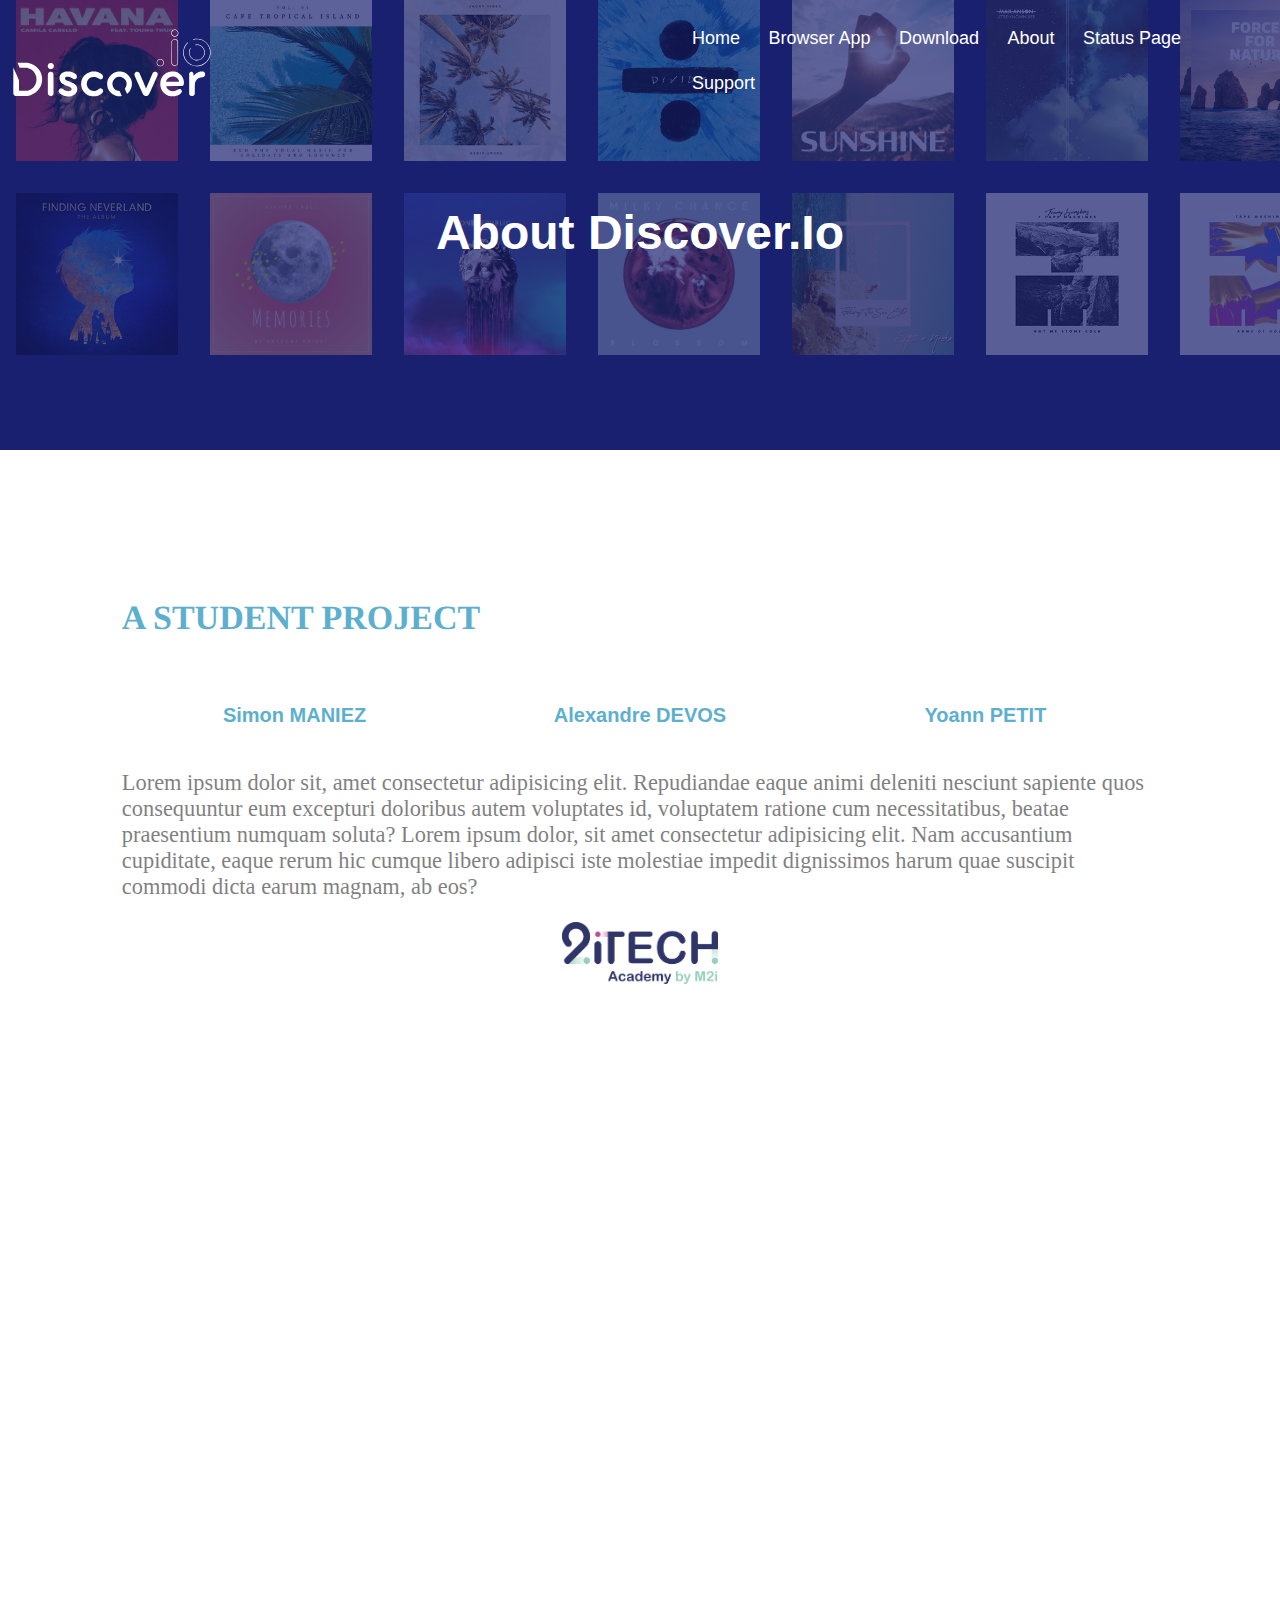
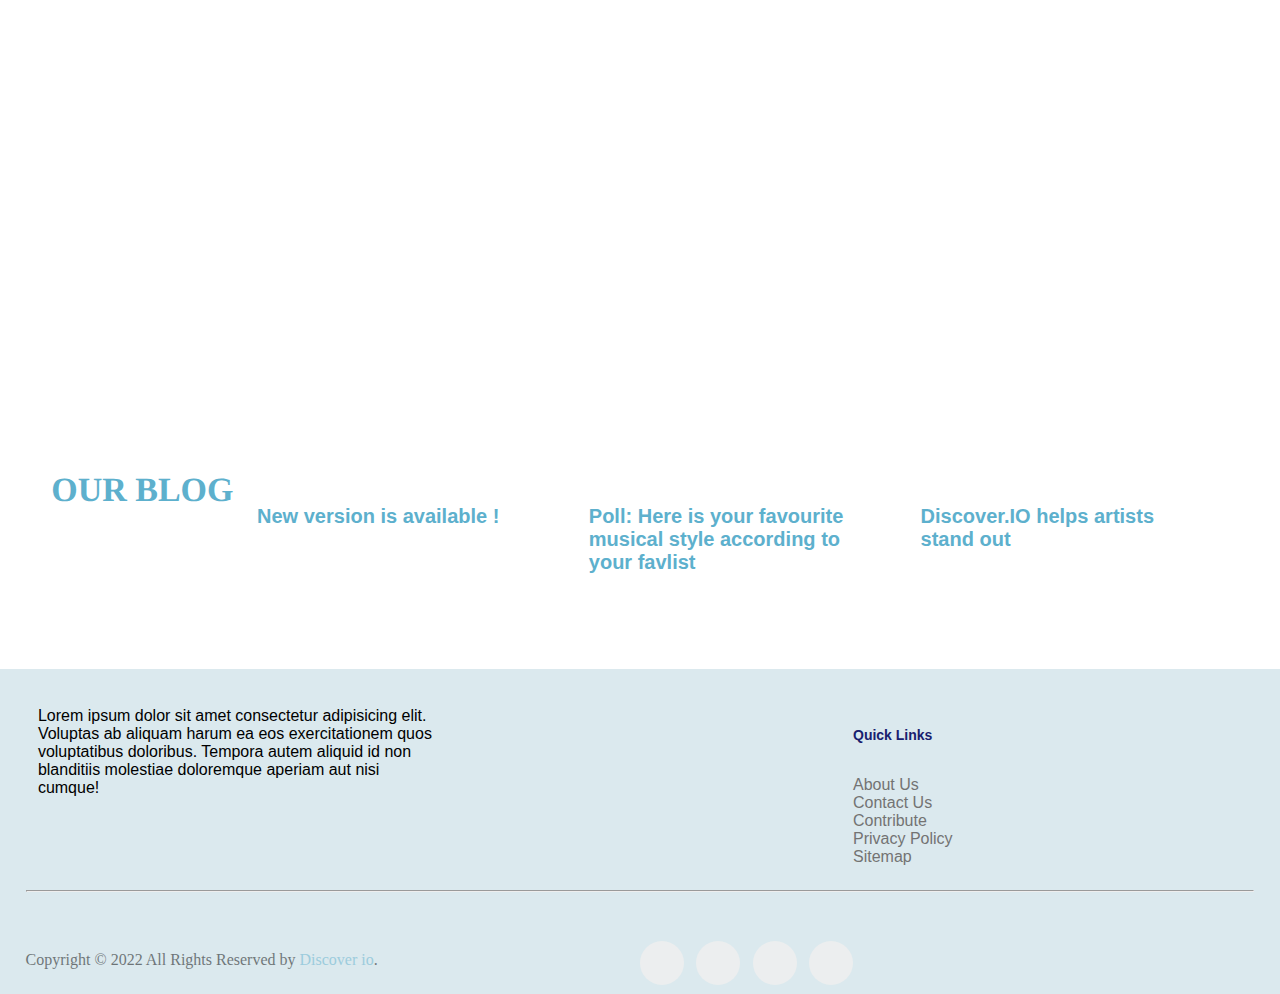
==== about.html @ 1825c949 "⚗ feat: Faire un Front Web" ====
<!DOCTYPE html>
<html lang="en">

<head>
  <meta charset="UTF-8">
  <meta http-equiv="X-UA-Compatible" content="IE=edge">
  <meta name="viewport" content="width=device-width, initial-scale=1.0">
  <title>Discover.io - Your daily routine revisited</title>
  <link rel="stylesheet" href="assets/css/global.css">
  <link href="http://fonts.cdnfonts.com/css/cabin-2" rel="stylesheet">
  <link rel="stylesheet" href="https://cdnjs.cloudflare.com/ajax/libs/font-awesome/6.1.2/css/all.min.css"
    integrity="sha512-1sCRPdkRXhBV2PBLUdRb4tMg1w2YPf37qatUFeS7zlBy7jJI8Lf4VHwWfZZfpXtYSLy85pkm9GaYVYMfw5BC1A=="
    crossorigin="anonymous" referrerpolicy="no-referrer" />
  <script src="https://cdnjs.cloudflare.com/ajax/libs/font-awesome/6.1.2/js/all.min.js"
    integrity="sha512-8pHNiqTlsrRjVD4A/3va++W1sMbUHwWxxRPWNyVlql3T+Hgfd81Qc6FC5WMXDC+tSauxxzp1tgiAvSKFu1qIlA=="
    crossorigin="anonymous" referrerpolicy="no-referrer"></script>
  <script src="https://cdnjs.cloudflare.com/ajax/libs/aos/2.3.4/aos.js"
    integrity="sha512-A7AYk1fGKX6S2SsHywmPkrnzTZHrgiVT7GcQkLGDe2ev0aWb8zejytzS8wjo7PGEXKqJOrjQ4oORtnimIRZBtw=="
    crossorigin="anonymous" referrerpolicy="no-referrer"></script>
  <link rel="stylesheet" href="https://cdnjs.cloudflare.com/ajax/libs/aos/2.3.4/aos.css"
    integrity="sha512-1cK78a1o+ht2JcaW6g8OXYwqpev9+6GqOkz9xmBN9iUUhIndKtxwILGWYOSibOKjLsEdjyjZvYDq/cZwNeak0w=="
    crossorigin="anonymous" referrerpolicy="no-referrer" />
</head>

<body>
  <script>
    AOS.init();
  </script>
  <!-- header & navbar -->
  <header>

    <nav class="row absolute fullwidth more_important" style="height: 14vh;">
      <div class="column middlescreen logo_horizontal"><a href="https://discoverio.fr" style="height: 14vh;">

          <!--?xml version="1.0" encoding="UTF-8" standalone="no"?-->
          <!-- Created with Inkscape (http://www.inkscape.org/) -->

          <svg xmlns:dc="http://purl.org/dc/elements/1.1/" xmlns:cc="http://creativecommons.org/ns#"
            xmlns:rdf="http://www.w3.org/1999/02/22-rdf-syntax-ns#" xmlns:svg="http://www.w3.org/2000/svg"
            xmlns="http://www.w3.org/2000/svg" xmlns:sodipodi="http://sodipodi.sourceforge.net/DTD/sodipodi-0.dtd"
            xmlns:inkscape="http://www.inkscape.org/namespaces/inkscape" version="1.1" id="svg815" xml:space="preserve"
            sodipodi:docname="logo_vertical.svg" inkscape:version="0.92.4 (5da689c313, 2019-01-14)"
            viewBox="0 0 1920 1080" height="100%">
            <metadata id="metadata821">
              <rdf:rdf>
                <cc:work rdf:about="">
                  <dc:format>image/svg+xml</dc:format>
                  <dc:type rdf:resource="http://purl.org/dc/dcmitype/StillImage"></dc:type>
                  <dc:title></dc:title>
                </cc:work>
              </rdf:rdf>
            </metadata>
            <sodipodi:namedview pagecolor="#ffffff" bordercolor="#666666" borderopacity="1" objecttolerance="10"
              gridtolerance="10" guidetolerance="10" inkscape:pageopacity="0" inkscape:pageshadow="2"
              inkscape:window-width="1920" inkscape:window-height="1001" id="namedview817" showgrid="false"
              inkscape:pagecheckerboard="true" inkscape:zoom="0.52902063" inkscape:cx="1453.5484"
              inkscape:cy="323.26193" inkscape:window-x="2391" inkscape:window-y="-9" inkscape:window-maximized="1"
              inkscape:current-layer="g823"></sodipodi:namedview>
            <g id="g823" inkscape:groupmode="layer" inkscape:label="CHARTE GRAPHIQUE DISCOVER.IO"
              transform="matrix(0.31999998,0,0,0.31999998,0,5.3930666e-5)" style="/*! height: 5px; */">
              <path style="fill:#FFFFFF;stroke-width:3.12500024"
                d="m 1806.2814,2582.633 c -103.6921,-8.1071 -196.2563,-54.517 -226.7308,-113.6783 -3.6713,-7.1272 -5.6768,-18.0137 -5.7569,-31.25 -0.1543,-25.4968 8.4713,-43.3048 26.8654,-55.4652 11.3659,-7.5141 15.9843,-8.5836 36.657,-8.4884 25.9048,0.1194 40.1721,5.7168 75.4882,29.6168 39.0808,26.4475 73.2368,37.17 121.4679,38.1318 32.6085,0.6503 48.7234,-3.1393 64.9812,-15.2808 15.0102,-11.2098 20.4766,-23.9075 18.8316,-43.7436 -2.7355,-32.987 -30.8322,-52.8249 -116.4911,-82.2494 -84.8289,-29.1394 -134.9497,-56.9429 -166.5369,-92.383 -37.9949,-42.6292 -52.8875,-103.4343 -38.6717,-157.8919 15.2301,-58.3428 67.7582,-104.4294 142.8772,-125.3562 21.8638,-6.0909 32.3007,-6.9125 87.3314,-6.8751 58.88,0.04 64.1289,0.5328 90.625,8.5074 39.4694,11.8793 74.5597,29.8515 99.9973,51.2158 25.7084,21.5917 34.3492,33.5147 41.0879,56.6948 6.2375,21.4562 2.1295,43.7723 -11.5283,62.6263 -25.7014,35.4798 -62.2473,33.5958 -123.9107,-6.3878 -46.8016,-30.347 -124.0783,-42.9954 -158.7713,-25.9871 -16.5537,8.1154 -24.8345,24.3996 -21.8021,42.8736 1.667,10.1555 5.5661,16.5425 16.6764,27.317 15.3199,14.8569 26.843,20.0911 117.6258,53.4304 122.1429,44.8561 175.5931,89.9268 190.5863,160.7078 13.4185,63.3471 -3.2228,118.9214 -49.6132,165.6851 -20.9261,21.0943 -30.5272,28.087 -55.0356,40.0828 -16.3282,7.9919 -40.2344,17.159 -53.125,20.3713 -23.4317,5.8391 -76.6107,9.8489 -103.125,7.7759 z m 662.5055,-4.4875 c -129.8706,-16.213 -237.0515,-100.1295 -277.1639,-217.0033 -39.1755,-114.1441 -17.0231,-238.801 58.516,-329.2835 39.2903,-47.0629 105.671,-88.2791 170.2049,-105.6815 28.6239,-7.7187 36.2397,-8.4406 90.625,-8.5903 51.675,-0.1422 62.7057,0.7293 85.0582,6.7209 37.6198,10.084 69.7099,24.3469 100.9906,44.887 50.3064,33.0329 64.034,52.1358 63.829,88.8224 -0.1934,34.6388 -15.7914,57.3744 -46.002,67.0531 -20.4793,6.5611 -51.07,-3.1307 -84.1583,-26.6631 -38.2714,-27.2188 -72.8499,-38.9512 -115.03,-39.0295 -39.7539,-0.074 -59.2132,4.0301 -89.3667,18.8475 -112.5379,55.301 -135.9405,216.6765 -44.4999,306.8559 37.0227,36.5121 89.5567,55.6538 140.9724,51.3659 31.6431,-2.6389 69.7268,-14.8222 88.7222,-28.3829 43.5586,-31.0961 77.3752,-45.1847 97.7271,-40.7147 17.8381,3.9179 36.3744,18.8273 45.0486,36.2341 14.9658,30.0325 9.9784,59.2863 -14.714,86.3036 -36.37,39.7946 -102.9748,73.9708 -166.0772,85.2173 -27.6039,4.9198 -77.9235,6.3816 -104.682,3.0411 z m 685.9324,-1.217 c -71.503,-11.1769 -132.36,-41.8464 -185.1355,-93.3009 -69.6485,-67.9051 -105.0084,-158.7762 -99.8547,-256.6157 4.3476,-82.5365 36.7209,-152.7275 98.842,-214.3072 48.6752,-48.2514 99.7262,-76.2429 165.6362,-90.8207 36.253,-8.0183 97.763,-8.0875 136.204,-0.1534 96.232,19.8618 181.52,84.7775 226.272,172.224 29.259,57.1722 39.769,106.1917 36.787,171.5732 -3.007,65.9233 -22.198,120.5192 -62.062,176.5624 -17.154,24.1156 -61.912,70.6144 -67.972,70.6144 -2.133,0 -59.713,-130.4049 -59.674,-135.149 0,-1.2851 4.924,-9.1634 10.918,-17.5073 30.902,-43.0137 43.378,-102.1746 32.522,-154.2211 -14.573,-69.8666 -73.928,-128.9773 -145.498,-144.9001 -17.751,-3.9492 -31.063,-4.8306 -51.28,-3.3955 -133.043,9.4436 -215.76,149.2287 -159.476,269.5035 29.569,63.1879 77.682,96.6447 157.804,109.735 l 15.284,2.497 29.22,66.9549 c 16.071,36.8252 28.678,67.4969 28.015,68.1594 -2.618,2.618 -42.059,6.9338 -61.24,6.7012 -11.172,-0.1356 -31.562,-2.0049 -45.312,-4.1542 z m 1415.625,2.3174 c -85.709,-11.6325 -172.016,-64.9925 -218.697,-135.2116 -56.006,-84.2449 -74.064,-198.1686 -46.515,-293.4506 35.031,-121.161 123.413,-203.557 245.257,-228.6459 43.185,-8.8922 115.832,-7.5527 154.33,2.8456 81.918,22.1258 153.224,80.2413 190.43,155.2035 21.953,44.2303 30.568,81.0717 31.051,132.7806 0.369,39.5781 -0.11,43.2329 -7.589,57.7839 -4.843,9.4223 -13.247,19.2332 -21.36,24.9372 l -13.377,9.4036 -218.325,1.5625 -218.324,1.5625 7.37,18.132 c 32.453,79.8337 103.594,125.2254 187.624,119.7148 44.444,-2.9145 75.846,-13.6236 113.026,-38.5453 25.188,-16.8833 37.019,-21.0984 59.34,-21.1403 16.788,-0.032 20.773,1.1824 31.25,9.52 14.968,11.9107 26.081,33.1206 26.041,49.6997 -0.135,54.9499 -85.927,115.2365 -187.447,131.717 -24.323,3.9486 -91.453,5.2025 -114.085,2.1308 z m 222.263,-403.26 c -3.402,-24.9485 -21.54,-58.64 -42.377,-78.7147 -71.238,-68.6327 -186.177,-65.4731 -256.935,7.0629 -18.046,18.5003 -40.22,56.815 -45.084,77.9018 l -1.982,8.5938 h 174.201 174.201 z M 397.40127,2563.9927 c -18.9226,-9.5022 -32.1441,-25.5424 -37.6443,-45.6696 -2.7334,-10.0028 -3.446,-102.5939 -2.7917,-362.7617 l 0.8784,-349.3309 75,171.2059 75,171.2058 0.8735,141.6153 0.8733,141.6153 113.1892,-1.1739 c 106.5917,-1.1055 114.7373,-1.5959 139.7516,-8.4131 103.7916,-28.2864 179.1458,-107.654 206.9734,-217.9968 5.8324,-23.1269 6.9125,-35.7557 6.7635,-79.0843 -0.1569,-45.6515 -1.134,-55.145 -8.5225,-82.8125 -29.4866,-110.417 -106.2205,-188.1727 -213.0535,-215.8906 -29.2183,-7.5807 -37.5417,-8.2336 -129.6094,-10.1677 l -98.3859,-2.0667 -28.7781,-65.625 c -15.8279,-36.0938 -28.859,-66.7839 -28.9578,-68.2003 -0.099,-1.4163 61.3437,-1.9769 136.539,-1.2456 126.02,1.2256 138.7974,1.8458 163.2813,7.9265 113.6041,28.2141 194.6555,78.695 262.60563,163.5578 65.067,81.2621 97.4182,173.6718 97.7478,279.2116 0.5901,189.0134 -124.3028,357.0997 -312.08003,420.0109 -56.9606,19.0835 -65.8646,19.8645 -242.0234,21.2271 l -160.9376,1.2448 z m 936.25213,3.6404 c -26.0714,-9.305 -43.4658,-29.0552 -49.2681,-55.9404 -2.4593,-11.3955 -3.2029,-92.8238 -2.5162,-275.5505 0.9728,-258.8698 0.9878,-259.3994 7.7198,-271.875 34.0927,-63.181 126.5844,-52.9857 141.7501,15.625 2.4142,10.9217 3.1605,94.1693 2.4793,276.5625 l -0.9745,260.9375 -6.9234,12.9455 c -17.8949,33.4598 -57.809,49.5935 -92.267,37.2954 z m 2551.8929,1.2443 c -15.544,-4.8238 -39.229,-22.2498 -48.739,-35.8602 -4.805,-6.875 -59.541,-125 -121.637,-262.5 -119.45,-264.5004 -119.954,-265.8228 -112.253,-294.4244 4.899,-18.193 21.02,-38.1246 37.739,-46.6588 29.683,-15.1519 71.4,-6.9874 90.797,17.7702 4.66,5.9472 46.676,102.9224 93.369,215.5005 46.694,112.5781 86.011,205.8007 87.371,207.1613 1.36,1.3606 41.619,-91.4519 89.464,-206.25 47.845,-114.7981 89.718,-212.4579 93.051,-217.0217 17.734,-24.2786 60.909,-32.0201 92.046,-16.5039 17.812,8.8757 33.614,29.0464 37.032,47.2708 5.43,28.9429 3.972,32.7322 -110.977,288.4685 -60.646,134.9219 -114.49,251.988 -119.653,260.147 -9.836,15.5399 -24.972,29.0538 -42.708,38.1309 -12.391,6.3416 -50.752,9.1609 -64.902,4.7698 z m 1215.893,-1.1933 c -12.018,-5.2346 -24.64,-20.0933 -30.045,-35.3688 -3.362,-9.4993 -4.175,-65.0755 -4.175,-285.2356 v -273.4375 l 7.812,-15.4654 c 18.413,-36.448 58.388,-47.367 85.681,-23.4032 15.078,13.2387 21.124,30.6688 22.957,66.1795 l 1.57,30.4358 12.865,-14.7406 c 21.852,-25.0381 40.06,-41.031 63.692,-55.9456 44.097,-27.8291 92.975,-41.8262 149.173,-42.7179 27.134,-0.4305 33.242,0.4785 46.375,6.9017 37.914,18.5442 49.557,67.3625 25.753,107.9807 -12.583,21.471 -27.819,29.6191 -62.22,33.2741 -60.528,6.4309 -91.465,17.1547 -125.712,43.5764 -30.828,23.7838 -56.344,63.5767 -69.042,107.6745 -4.625,16.0644 -5.65,39.1156 -7.151,160.9375 l -1.753,142.1875 -8.606,14.6395 c -15.012,25.5372 -38.499,37.0033 -75.381,36.8007 -12.245,-0.067 -26.552,-1.9902 -31.793,-4.2733 z M 1337.1634,1849.2055 c -39.3372,-14.7188 -61.3167,-47.116 -58.3801,-86.0507 3.3659,-44.6249 36.2176,-75.3129 80.623,-75.3129 33.0559,0 60.5722,16.3597 75.9827,45.1753 9.5041,17.7713 9.4269,54.1942 -0.1531,72.2951 -8.6554,16.3538 -23.1337,30.89 -38.6522,38.807 -15.8776,8.1001 -44.7583,10.5722 -59.4203,5.0862 z m 2924.9999,-78.1595 c -46.652,-17.3134 -72.14,-59.6461 -65.252,-108.3761 4.682,-33.1203 24.898,-59.8812 56.206,-74.4001 23.431,-10.8663 58.124,-11.023 80.147,-0.3618 19.172,9.2813 38.091,28.365 47.839,48.2567 10.564,21.5546 10.846,58.4664 0.625,81.5363 -8.25,18.6212 -27.446,38.3468 -47.322,48.6287 -17.047,8.8187 -54.585,11.2694 -72.243,4.7163 z m 68.036,-18.7437 c 12.489,-6.4929 30.876,-25.6308 37.594,-39.1299 7.811,-15.6966 7.786,-57.2111 -0.04,-71.7482 -15.858,-29.4409 -45.456,-47.7318 -76.428,-47.2318 -28.886,0.4663 -56.487,17.2666 -70.33,42.8084 -33.429,61.6833 16.546,132.8671 85.771,122.1724 7.998,-1.2357 18.545,-4.3276 23.437,-6.8709 z m 880.904,17.853 c -73.782,-13.318 -140.026,-48.5002 -195.362,-103.7562 -100.768,-100.6219 -135.082,-244.0352 -90.234,-377.132 17.324,-51.4141 50.026,-103.9689 88.29,-141.8934 19.352,-19.1793 20.098,-19.5889 23.64,-12.9699 3.315,6.1944 1.511,9.0843 -19.259,30.849 -63.572,66.6153 -96.272,148.5428 -96.272,241.2018 0,113.4875 52.104,215.8158 145.21,285.181 91.235,67.9714 210.956,86.774 320.326,50.3084 103.967,-34.6643 190.599,-122.2247 223.187,-225.5802 52.556,-166.6876 -18.955,-342.8407 -171.745,-423.055 -70.631,-37.0812 -165.742,-49.4475 -239.74,-31.171 -23.393,5.7777 -24.441,5.7918 -27.344,0.3679 -4.446,-8.3061 -4.19,-8.6184 10.263,-12.5281 127.177,-34.4052 266.328,5.5361 359.23,103.1114 169.552,178.0825 121.329,464.8897 -97.678,580.933 -68.331,36.2057 -156.341,49.8828 -232.512,36.1333 z m -560.38,-8.9188 c -18.563,-5.7967 -38.226,-22.8573 -49.22,-42.7061 l -9.284,-16.7632 v -295.3126 -295.3125 l 8.163,-15.625 c 9.926,-19.0003 35.322,-40.6075 53.51,-45.526 7.33,-1.9823 23.373,-2.9659 35.653,-2.1858 34.51,2.1923 58.973,19.0893 73.6,50.8368 l 7.199,15.625 v 292.1875 c 0,266.2792 -0.462,293.1574 -5.21,303.1251 -17.13,35.9644 -47.071,56.4247 -82.008,56.0409 -10.468,-0.115 -25.049,-2.0878 -32.403,-4.3841 z m 71.638,-22.0777 c 7.403,-5.2029 17.712,-16.3367 22.909,-24.7416 l 9.449,-15.2817 0.972,-283.0592 c 0.714,-207.9457 0,-287.5591 -2.692,-300.0167 -3.01,-13.9342 -6.569,-19.8642 -19.966,-33.2608 -13.59,-13.5906 -19.172,-16.8987 -33.545,-19.8825 -27.999,-5.8127 -54.27,2.1123 -73.517,22.178 -20.762,21.6443 -19.69,4.2986 -19.69,318.5537 0,207.1683 0.99,288.1966 3.627,296.999 4.791,15.9918 21.177,34.7216 37.717,43.1114 10.939,5.549 17.663,6.5967 37.31,5.8145 20.787,-0.8275 25.752,-2.2092 37.426,-10.4141 z m 499.545,-126.4229 c -77.283,-20.7018 -138.999,-84.1137 -154.909,-159.166 -5.64,-26.603 -5.555,-67.921 0.197,-95.5528 4.473,-21.4976 27.935,-73.4375 33.173,-73.4375 7.382,0 5.86,15.9125 -3.247,33.9542 -13.046,25.8447 -18.861,52.5831 -18.916,86.9858 -0.06,37.5014 4.03,56.142 19.368,88.2595 10.121,21.1945 17.599,31.3527 37.999,51.622 40.388,40.1275 82.747,57.9602 138.195,58.1785 58.014,0.2284 99.245,-16.8032 140.373,-57.9855 15.219,-15.2382 29.042,-32.6615 35.233,-44.4084 29.82,-56.5777 29.802,-133.1759 -0.04,-189.4119 -12.219,-23.0216 -43.54,-57.1787 -65.948,-71.9172 -35.821,-23.5608 -82.088,-34.5803 -127.117,-30.2752 -16.825,1.6087 -19.598,1.0932 -22.413,-4.1679 -5.38,-10.0523 2.572,-11.8243 47.432,-10.5697 35.77,1.0005 45.658,2.428 65.001,9.3851 61.839,22.2408 112.497,75.7013 132.4,139.7257 6.093,19.5973 7.269,30.094 7.179,64.0625 -0.1,37.1709 -0.918,42.9148 -9.642,67.5555 -22.357,63.1531 -70.603,111.4193 -132.954,133.0108 -32.474,11.2455 -87.811,13.1389 -121.359,4.1525 z m -576.998,-635.69575 c -23.315,-10.8557 -39.557,-26.9711 -49.49,-49.1059 -7.707,-17.1732 -8.477,-21.9175 -7.233,-44.5681 2.139,-38.9491 20.353,-66.6879 54.994,-83.7506 22.196,-10.9332 58.395,-10.3023 82.294,1.4342 62.69,30.7857 74.217,111.1729 22.695,158.2611 -19.893,18.1811 -38.643,25.2798 -66.662,25.2382 -15.056,-0.022 -24.824,-2.0264 -36.598,-7.5089 z m 77.513,-16.48 c 35.921,-19.5506 51.871,-62.0221 38.276,-101.9209 -6.35,-18.6383 -33.477,-44.2631 -52.193,-49.3025 -60.938,-16.4091 -116.648,33.7581 -105.245,94.7741 10.04,53.7175 71.066,82.6267 119.162,56.4493 z"
                inkscape:connector-curvature="0" id="path916"></path>
            </g>
          </svg>

        </a></div>
      <ul class="column middlescreen inline nav_bar">
        <li><a href="https://discoverio.fr">Home</a></li>
        <li><a href="https://discoverio.fr/app">Browser App</a></li>
        <li><a href="https://discoverio.fr/download">Download</a></li>
        <li><a href="https://discoverio.fr/about">About</a></li>
        <li><a href="https://discoverio.fr/status">Status Page</a></li>
        <li><a href="https://discoverio.fr/support">Support</a></li>
      </ul>
    </nav>

  </header>

  <div class="fullwidth middlepadding hidden" style="height:50vh;background:var(--primaryColor)">

    <h1>About Discover.Io</h1>


    <div style="top:-58vh;position: relative;">

      <div class="row album_cover">
        <img src="assets/img/17.jpg" alt="" srcset="" class="">
        <img src="assets/img/18.jpg" alt="" srcset="" class="">
        <img src="assets/img/19.jpg" alt="" srcset="" class="">
        <img src="assets/img/20.jpg" alt="" srcset="" class="">
        <img src="assets/img/21.jpg" alt="" srcset="" class="">
        <img src="assets/img/22.jpg" alt="" srcset="" class="">
        <img src="assets/img/23.jpg" alt="" srcset="" class="">
        <img src="assets/img/24.jpg" alt="" srcset="" class="">
        <img src="assets/img/9.jpg" alt="" srcset="" class="">
        <img src="assets/img/10.jpg" alt="" srcset="" class="">
        <img src="assets/img/11.jpg" alt="" srcset="" class="">
        <img src="assets/img/12.jpg" alt="" srcset="" class="">
        <img src="assets/img/13.jpg" alt="" srcset="" class="">
        <img src="assets/img/14.jpg" alt="" srcset="" class="">
        <img src="assets/img/15.jpg" alt="" srcset="" class="">
        <img src="assets/img/16.jpg" alt="" srcset="" class="">
      </div>

      <div class="row album_cover">
        <img src="assets/img/9.jpg" alt="" srcset="" class="">
        <img src="assets/img/10.jpg" alt="" srcset="" class="">
        <img src="assets/img/11.jpg" alt="" srcset="" class="">
        <img src="assets/img/12.jpg" alt="" srcset="" class="">
        <img src="assets/img/13.jpg" alt="" srcset="" class="">
        <img src="assets/img/14.jpg" alt="" srcset="" class="">
        <img src="assets/img/15.jpg" alt="" srcset="" class="">
        <img src="assets/img/16.jpg" alt="" srcset="" class="">
        <img src="assets/img/17.jpg" alt="" srcset="" class="">
        <img src="assets/img/18.jpg" alt="" srcset="" class="">
        <img src="assets/img/19.jpg" alt="" srcset="" class="">
        <img src="assets/img/20.jpg" alt="" srcset="" class="">
        <img src="assets/img/21.jpg" alt="" srcset="" class="">
        <img src="assets/img/22.jpg" alt="" srcset="" class="">
        <img src="assets/img/23.jpg" alt="" srcset="" class="">
        <img src="assets/img/24.jpg" alt="" srcset="" class="">
      </div>

      <div class="row album_cover">
        <img src="assets/img/1.jpg" alt="" srcset="" class="">
        <img src="assets/img/2.jpg" alt="" srcset="" class="">
        <img src="assets/img/3.jpg" alt="" srcset="" class="">
        <img src="assets/img/4.jpg" alt="" srcset="" class="">
        <img src="assets/img/5.jpg" alt="" srcset="" class="">
        <img src="assets/img/6.jpg" alt="" srcset="" class="">
        <img src="assets/img/7.jpg" alt="" srcset="" class="">
        <img src="assets/img/8.jpg" alt="" srcset="" class="">
        <img src="assets/img/25.jpg" alt="" srcset="" class="">
        <img src="assets/img/26.jpg" alt="" srcset="" class="">
        <img src="assets/img/27.jpg" alt="" srcset="" class="">
        <img src="assets/img/28.jpg" alt="" srcset="" class="">
        <img src="assets/img/29.jpg" alt="" srcset="" class="">
        <img src="assets/img/30.jpg" alt="" srcset="" class="">
        <img src="assets/img/31.jpg" alt="" srcset="" class="">
        <img src="assets/img/32.jpg" alt="" srcset="" class="">
      </div>      


    </div>


  </div>

  <!-- main page  -->
  <div class="page">


    <div class="row" data-aos="zoom-out">

      <div class="column fullscreen p6">
        <h2>A STUDENT PROJECT</h2>
        <div class="dec-pancake">
          <div class="dec-box-pancake text-center">
            <div class="">
              <img width="40%" src="https://images.unsplash.com/photo-1495615080073-6b89c9839ce0?ixlib=rb-1.2.1&ixid=MnwxMjA3fDB8MHxwaG90by1wYWdlfHx8fGVufDB8fHx8&auto=format&fit=crop&w=906&q=80" alt="">
            </div>
            <h3>Simon MANIEZ</h3>
          </div>
          <div class="dec-box-pancake text-center">
            <div class="">
              <img width="40%" src="https://images.unsplash.com/photo-1495615080073-6b89c9839ce0?ixlib=rb-1.2.1&ixid=MnwxMjA3fDB8MHxwaG90by1wYWdlfHx8fGVufDB8fHx8&auto=format&fit=crop&w=906&q=80" alt="">
            </div>
            <h3>Alexandre DEVOS</h3>
          </div>
          <div class="dec-box-pancake text-center">
            <div class="">
              <img width="40%" src="https://media-exp1.licdn.com/dms/image/C4E03AQFINmDX_Ua0mg/profile-displayphoto-shrink_800_800/0/1652901730731?e=1669852800&v=beta&t=6G69EWJ-0FgTiGVKsFMmc6x2e4hovmUeCncjXX4DP7M" alt="">
            </div>
            <h3>Yoann PETIT</h3>
          </div>
          <p>Lorem ipsum dolor sit, amet consectetur adipisicing elit. Repudiandae eaque animi deleniti nesciunt
            sapiente quos consequuntur eum excepturi doloribus autem voluptates id, voluptatem ratione cum
            necessitatibus, beatae praesentium numquam soluta? Lorem ipsum dolor, sit amet consectetur adipisicing elit. Nam accusantium cupiditate, eaque rerum hic cumque libero adipisci iste molestiae impedit dignissimos harum quae suscipit commodi dicta earum magnam, ab eos?</p>
            <img src="assets/img/2i_Tech Academy.png" alt="" width="15%">
          </div>

      </div>


    </div>



  </div>

  <div class="fullwidth p6 boxsizing divider">
    <div data-aos="fade-right">
      <h2>Discover discover.io !</h2>
      <div class="column middlescreen">

        <a href="https://discoverio.fr/download">download now...</a>

      </div>
    </div>
  </div>


  <div class="page">



    <div class="dec-pancake" data-aos="zoom-out">
      <h2>Our blog</h2>
      <div class="dec-box-pancake m2 container-img">
        <img
          src="https://images.unsplash.com/photo-1574282775995-e87dc2a0c4fd?ixlib=rb-1.2.1&ixid=MnwxMjA3fDB8MHxwaG90by1wYWdlfHx8fGVufDB8fHx8&auto=format&fit=crop&w=1170&q=80"
          alt="" srcset="">
        <div class="infos-hover">
          <h3>New version is available !</h3>
        </div>
      </div>
      <div class="dec-box-pancake m2 container-img">
        <img
          src="https://images.unsplash.com/photo-1539375665275-f9de415ef9ac?ixlib=rb-1.2.1&ixid=MnwxMjA3fDB8MHxwaG90by1wYWdlfHx8fGVufDB8fHx8&auto=format&fit=crop&w=1178&q=80"
          alt="" srcset="">
        <div class="infos-hover">
          <h3>Poll: Here is your favourite musical style according to your favlist</h3>
        </div>
      </div>
      <div class="dec-box-pancake m2 container-img">

        <img
          src="https://images.unsplash.com/photo-1421217336522-861978fdf33a?ixlib=rb-1.2.1&ixid=MnwxMjA3fDB8MHxwaG90by1wYWdlfHx8fGVufDB8fHx8&auto=format&fit=crop&w=1170&q=80"
          alt="" srcset="">
        <div class="infos-hover">
          <h3>Discover.IO helps artists stand out</h3>
        </div>
        <!-- <img src="https://images.unsplash.com/photo-1660066543518-57247c9fc76a?ixlib=rb-1.2.1&ixid=MnwxMjA3fDB8MHxwaG90by1wYWdlfHx8fGVufDB8fHx8&auto=format&fit=crop&w=1332&q=80" alt="" srcset="">-->
      </div>
    </div>

  </div>
  <!-- footer -->
  <footer class="site_footer">

    <div class="container p2">
      <div class="row">
        <div class="column middlescreen m1">

          Lorem ipsum dolor sit amet consectetur adipisicing elit. Voluptas ab aliquam harum ea eos exercitationem quos
          voluptatibus doloribus. Tempora autem aliquid id non blanditiis molestiae doloremque aperiam aut nisi cumque!
          </p>
        </div>

        <div class="column middlescreen">

        </div>

        <div class="column middlescreen">
          <h6>Quick Links</h6>
          <ul class="footer-links">
            <li><a href="http://scanfcode.com/about/">About Us</a></li>
            <li><a href="http://scanfcode.com/contact/">Contact Us</a></li>
            <li><a href="http://scanfcode.com/contribute-at-scanfcode/">Contribute</a></li>
            <li><a href="http://scanfcode.com/privacy-policy/">Privacy Policy</a></li>
            <li><a href="http://scanfcode.com/sitemap/">Sitemap</a></li>
          </ul>
        </div>
      </div>
      <hr>
    </div>
    <div class="container">
      <div class="row">
        <div class="column middlescreen p2">
          <p class="copyright-text">Copyright &copy; 2022 All Rights Reserved by
            <a href="#">Discover io</a>.
          </p>
        </div>

        <div class="column middlescreen">
          <ul class="social-icons">
            <li><a class="facebook" href="#"><i class="fa fa-brands fa-facebook"></i></a></li>
            <li><a class="twitter" href="#"><i class="fa fa-brands fa-twitter"></i></a></li>
            <li><a class="instagram" href="#"><i class="fa fa-brands fa-instagram"></i></a></li>
            <li><a class="linkedin" href="#"><i class="fa fa-brands fa-linkedin"></i></a></li>
          </ul>
        </div>
      </div>
    </div>

    <div class="back-to-top-wrapper" data-aos="zoom-in-up">
      <a href="#" class="con_back2top" aria-label="Scroll to Top"><i class="fa-solid fa-angle-up"></i></a>
    </div>

  </footer>

</body>

</html>
---- assets/css/global.css ----
:root {

    --primaryColor: #18206F;
    --secondaryColor: #5db0cd;
    --backgroundColor: #ffffff;
    --foregroundColor: #dbe9ee;

}

body {
    margin: 0;
    font-family: 'Cabin', sans-serif;
    overflow-x: hidden;
    overflow-y: scroll;
    font-size: 16px
}

a {
    color: var(--secondaryColor);
    text-decoration: none;
}

a:hover {
    text-decoration: underline;
}

nav>ul>li>a {
    color: var(--backgroundColor);
    text-decoration: none;
}

.boxsizing {
    -webkit-box-sizing: border-box;
    -moz-box-sizing: border-box;
    box-sizing: border-box
}

.fullscreen {
    width: 100%;
    height: 100vh;
}

.fullwidth {
    width: 100%;
}

.fullheight {
    height: 100vh;
}

.tiersheight {
    height: 80vh;
}

.quartheight {
    height: 25vh;
}

.middlescreen {
    width: 50%
}

.hidden{
    overflow: hidden;
}

.p-medium,
p {
    font-size: clamp(.8em, 1.8vw, 1.4em)
}

.inline,
.inline>li {
    display: inline-block
}

.nav_bar>li {
    margin: 2%;
    font-size: 18px;
}

@media (max-width:800px) {
    .row {
        -webkit-flex-direction: column;
        flex-direction: column
    }

    .column {
        width: 100% !important
    }
}

.header {
    text-align: center
}

.row {
    display: -webkit-flex;
    display: flex
}

.column {
    box-sizing: border-box
}

.column.middle {
    -webkit-flex: 2;
    -ms-flex: 2;
    flex: 2;
    box-sizing: border-box
}

.dec-pancake {
    display: flex;
    flex-wrap: wrap;
    justify-content: center
}

.dec-box-pancake {
    flex: 1 1 150px;
}

.dec-box-pancake>img {
    width: 100%
}

.text-center {
    text-align: center
}

.header {
    height: 7vh;
}

.page {
    margin: 4%
}

.m2 {
    padding: 2%;
}

/* Define ScrollToTop action no JS */
@media (prefers-reduced-motion: no-preference) {
    html {
        scroll-behavior: smooth;
    }
}

.con_back2top:hover,
.con_back2top:focus {
    transform: scale(1.1);
}

.logo_horizontal {
    display: grid;
}

.absolute {
    position: absolute;
}

h1 {
    margin: 0;
    padding: 16%;
    padding-bottom: 4%;
    color: var(--backgroundColor);
    font-size: 48px;
    text-align: center;
    z-index: 99;
    position: relative;
    /* text-shadow: 0 1px 0 #CCCCCC, 0 2px 0 #c9c9c9, 0 3px 0 #bbb, 0 4px 0 #b9b9b9, 0 5px 0 #aaa, 0 6px 1px rgba(0,0,0,.1), 0 0 5px rgba(0,0,0,.1), 0 1px 3px rgba(0,0,0,.3), 0 3px 5px rgba(0,0,0,.2), 0 5px 10px rgba(0,0,0,.25), 0 10px 10px rgba(0,0,0,.2), 0 20px 20px rgba(0,0,0,.15), 2px 2px 2px rgba(11,0,206,0); */
}

h3 {
    color: var(--secondaryColor);
    font-size: 28px;
}

.container-img {
    display: block;
    position: relative;
    overflow: hidden;
}

/* .container-img img{
    width:100%;
    height:100%;
} */
/* .container-img .infos-hover {
    display: block;
    position: absolute;
    left: 0;
    bottom: 0;
    width: 100%;
    height: 0;
    color: #fff;
    text-align: center;
    background:var(--secondaryColor);
    background: linear-gradient(180deg, hsla(0, 0%, 0%, 0) 0%, hsla(0, 0%, 100%, 1) 100%);
    -webkit-transition: all 0.5s;
    -moz-transition: all 0.5s;
    -ms-transition: all 0.5s;
    -o-transition: all 0.5s;
    transition: all 0.5s;
    cursor: pointer;
}

.container-img .infos-hover i {
    margin-top: 60px;
    font-size: 50px;
}

.container-img .infos-hover p {
    text-align: center;
}

.container-img:hover .infos-hover {
    height: 100%;
}

.container-img>img {
    -webkit-transition: all 0.5s;
    -moz-transition: all 0.5s;
    -ms-transition: all 0.5s;
    -o-transition: all 0.5s;
    transition: all 0.5s;
}

.container-img:hover img {
    transform: scale(1.15);
    transform: scaleX(1.15) scaleY(1) scaleZ(1) rotateX(5deg) rotateY(30deg) rotateZ(-0deg) translateX(0px) translateY(0px) translateZ(0px) skewX(0deg) skewY(0deg);
} */

.album_cover>img {
    height: 18vh;
    width: 18vh;
    margin: 16px;
    opacity: 0.3
}

.album_cover {
    animation: slide infinite 24s;
}

.album_cover:nth-child(2) {
    animation: slide infinite 36s;
}

.album_cover:nth-child(3) {
    animation: slide infinite 18s;
}

.album_cover:nth-child(4) {
    animation: slide infinite 32s;
}


@keyframes slide {
    0% {
        transform: translate3d(0vw, 0, 0);
    }

    100% {
        transform: translate3d(-70vw, 0, 0);
        /* The image width */
    }
}

.more_important {
    z-index: 999;
}

.homepage_buttons_section {
    margin: 0;
    padding-bottom: 4%;
    color: var(--backgroundColor);
    font-size: 48px;
    text-align: center;
    z-index: 99;
}

input[type="button"] {
    border: 2px solid var(--secondaryColor);
    background: var(--secondaryColor);
    padding: 6%;
    border-radius: 24px;
    color: var(--backgroundColor);
    font-family: "Varela Round";
    font-weight: 900;
}

input[type="button"]:hover {
    border: 2px solid white;
    background: transparent;
    font-weight: 900;
}

.download:before {
    font-family: "Font Awesome 5 Free";
    content: "\f3cd";
    display: inline-block;
    padding-right: 3px;
    vertical-align: middle;
    font-weight: 900
}

.app:before {
    font-family: "Font Awesome 5 Free";
    content: "\f0ac";
    display: inline-block;
    padding-right: 3px;
    vertical-align: middle;
    font-weight: 900;
}

@keyframes FadeIn {
    0% {
        opacity: 0.3;
    }

    85% {
        opacity: 0.8;
        /* -webkit-box-shadow: 10px 10px 123px -46px rgba(255,204,0,1);
        -moz-box-shadow: 10px 10px 123px -46px rgba(255,204,0,1);
        box-shadow: 10px 10px 120px -10px rgba(255,204,0,1);         */
        box-shadow: 10px 10px 120px -10px var(--secondaryColor);
    }

    90% {
        -webkit-box-shadow: 10px 10px 123px -46px rgba(255, 255, 255, 1);
        -moz-box-shadow: 10px 10px 123px -46px rgba(255, 255, 255, 0, 1);
        box-shadow: 10px 10px 120px -10px rgba(255, 255, 255, 1);
    }
}

.album_cover>img:nth-child(1) {
    animation: FadeIn 5s linear infinite;
    animation-delay: 0.5s, 480ms;
}

.album_cover>img:nth-child(24) {
    animation: FadeIn 15s linear infinite;
    animation-delay: 14.5s, 720ms;
}

.album_cover>img:nth-child(14) {
    animation: FadeIn 25s linear infinite;
    animation-delay: 18.5s, 360ms;
}

.album_cover>img:nth-child(17) {
    animation: FadeIn 35s linear infinite;
    animation-delay: 112.5s, 520ms;
}

.album_cover>img:nth-child(20) {
    animation: FadeIn 45s linear infinite;
    animation-delay: 116.5s, 240ms;
}

.album_cover>img:nth-child(27) {
    animation: FadeIn 55s linear infinite;
    animation-delay: 120.5s, 160ms;
}

.album_cover>img:nth-child(30) {
    animation: FadeIn 65s linear infinite;
    animation-delay: 18.5s, 996ms;
}

.album_cover>img:nth-child(28) {
    animation: FadeIn 42s linear infinite;
    animation-delay: 2.5s, 520ms;
}

.album_cover>img:nth-child(4) {
    animation: FadeIn 35s linear infinite;
    animation-delay: 16.5s, 240ms;
}

.album_cover>img:nth-child(13) {
    animation: FadeIn 25s linear infinite;
    animation-delay: 20.5s, 160ms;
}

.album_cover>img:nth-child(21) {
    animation: FadeIn 15s linear infinite;
    animation-delay: 34.5s, 996ms;
}

.p6 {
    padding: 6%;
}

h2 {
    color: var(--secondaryColor);
    font-family: "Montserrat";
    font-size: 34px;
    text-transform: uppercase;
    text-rendering: geometricPrecision;
}

.max_width_available{
    max-width: -moz-available
}

.large_icon {
    color: var(--primaryColor);
    font-size: 48px;
}

h3 {
    font-size: 20px;
}

p {
    font-family: "Varela Round";
    opacity: 0.5;
}

footer {
    background: var(--foregroundColor);
}

.site-footer {
    background-color: var(--foregroundColor);
    padding: 45px 0 20px;
    font-size: 15px;
    line-height: 24px;
    color: #737373;
}

.site-footer hr {
    border-top-color: #bbb;
    opacity: 0.5
}

.site-footer hr.small {
    margin: 20px 0
}

.site-footer h6 {
    color: #fff;
    font-size: 16px;
    text-transform: uppercase;
    margin-top: 5px;
    letter-spacing: 2px
}

.site-footer a {
    color: #737373;
}

.site-footer a:hover {
    color: #3366cc;
    text-decoration: none;
}

.footer-links {
    padding-left: 0;
    list-style: none
}

.footer-links li {
    display: block
}

.footer-links a {
    color: #737373
}

.footer-links a:active,
.footer-links a:focus,
.footer-links a:hover {
    color: var(--secondaryColor);
    text-decoration: underline;
}

.footer-links.inline li {
    display: inline-block
}

.site-footer .social-icons {
    text-align: right
}

.site-footer .social-icons a {
    width: 40px;
    height: 40px;
    line-height: 40px;
    margin-left: 6px;
    margin-right: 0;
    border-radius: 100%;
    background-color: #33353d
}

.copyright-text {
    margin: 0
}

@media (max-width:991px) {
    .site-footer [class^=col-] {
        margin-bottom: 30px
    }
}

@media (max-width:767px) {
    .site-footer {
        padding-bottom: 0
    }

    .site-footer .copyright-text,
    .site-footer .social-icons {
        text-align: center
    }
}

.social-icons {
    padding-left: 0;
    margin-bottom: 0;
    list-style: none
}

.social-icons li {
    display: inline-block;
    margin-bottom: 4px
}

.social-icons li.title {
    margin-right: 15px;
    text-transform: uppercase;
    color: #96a2b2;
    font-weight: 700;
    font-size: 13px
}

.social-icons a {
    background-color: #eceeef;
    color: #818a91;
    font-size: 16px;
    display: inline-block;
    line-height: 44px;
    width: 44px;
    height: 44px;
    text-align: center;
    margin-right: 8px;
    border-radius: 100%;
    -webkit-transition: all .2s linear;
    -o-transition: all .2s linear;
    transition: all .2s linear
}

.social-icons a:active,
.social-icons a:focus,
.social-icons a:hover {
    color: #fff;
    background-color: #29aafe
}

.social-icons.size-sm a {
    line-height: 34px;
    height: 34px;
    width: 34px;
    font-size: 14px
}

.social-icons a.facebook:hover {
    background-color: #1877f2
}

.social-icons a.twitter:hover {
    background-color: #00aced
}

.social-icons a.linkedin:hover {
    background-color: #007bb6
}

.social-icons a.instagram:hover {
    background: radial-gradient(circle at 30% 107%, #fdf497 0%, #fdf497 5%, #fd5949 45%, #d6249f 60%, #285AEB 90%);
}

@media (max-width:767px) {
    .social-icons li.title {
        display: block;
        margin-right: 0;
        font-weight: 600
    }
}

.p2 {
    padding: 2%;
}

.m1 {
    margin: 1%
}

.copyright-text {
    font-size: 16px;
}

.site_footer div.container.p2 div.row div.column.middlescreen h6 {
    color: var(--primaryColor);
    font-size: 14px;
}

.back-to-top-wrapper {
    font-size: xxx-large;
    bottom: 0.2vh;
    right: 2vw;
    position: fixed;
}

.divider {

    background-image: url('https://images.unsplash.com/photo-1552083940-86877723de7a?ixlib=rb-1.2.1&ixid=MnwxMjA3fDB8MHxwaG90by1wYWdlfHx8fGVufDB8fHx8&auto=format&fit=crop&w=1170&q=80');
    height: 60vh;
    background-size: cover;
    background-repeat: no-repeat;


}

.divider>div>h2 {
    color: var(--backgroundColor)
}

.divider>div>div.column.middlescreen a {
    color: var(--backgroundColor);
    border: 1px solid white;
    padding: 2%;
}
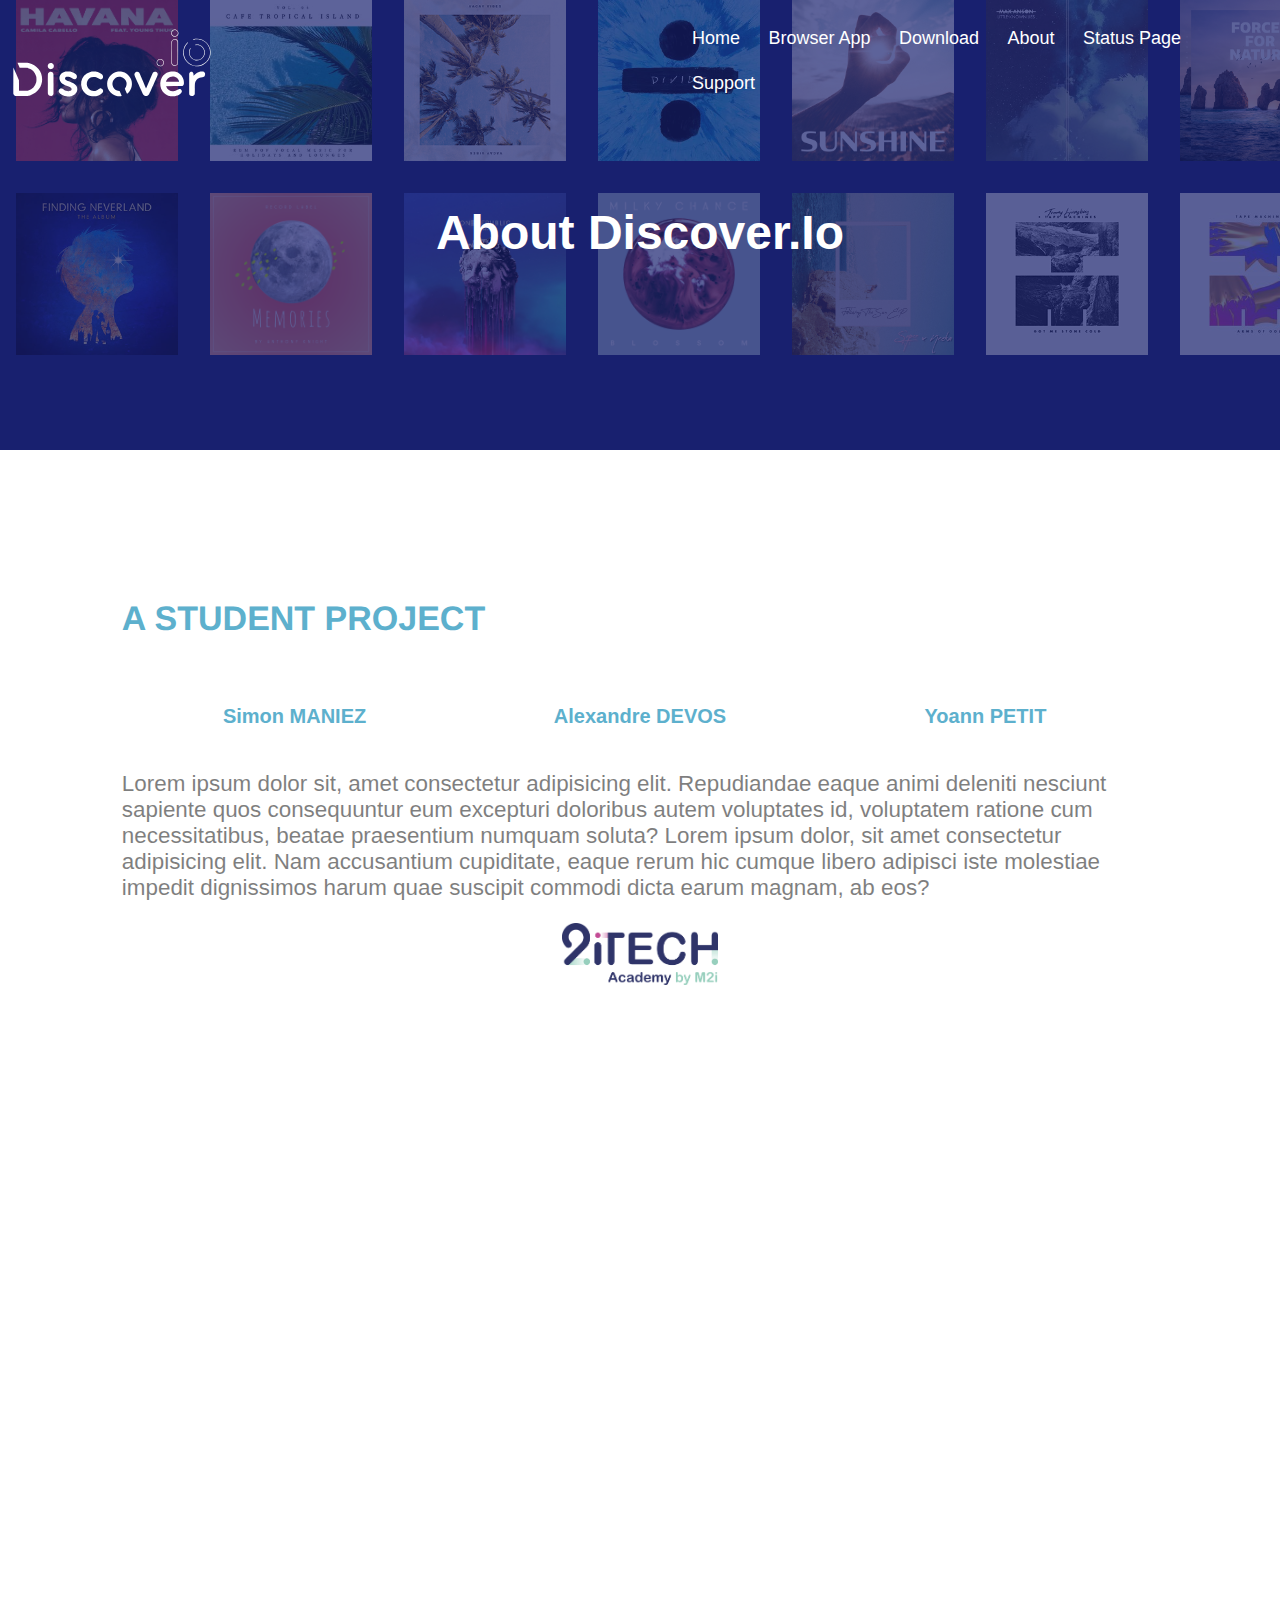
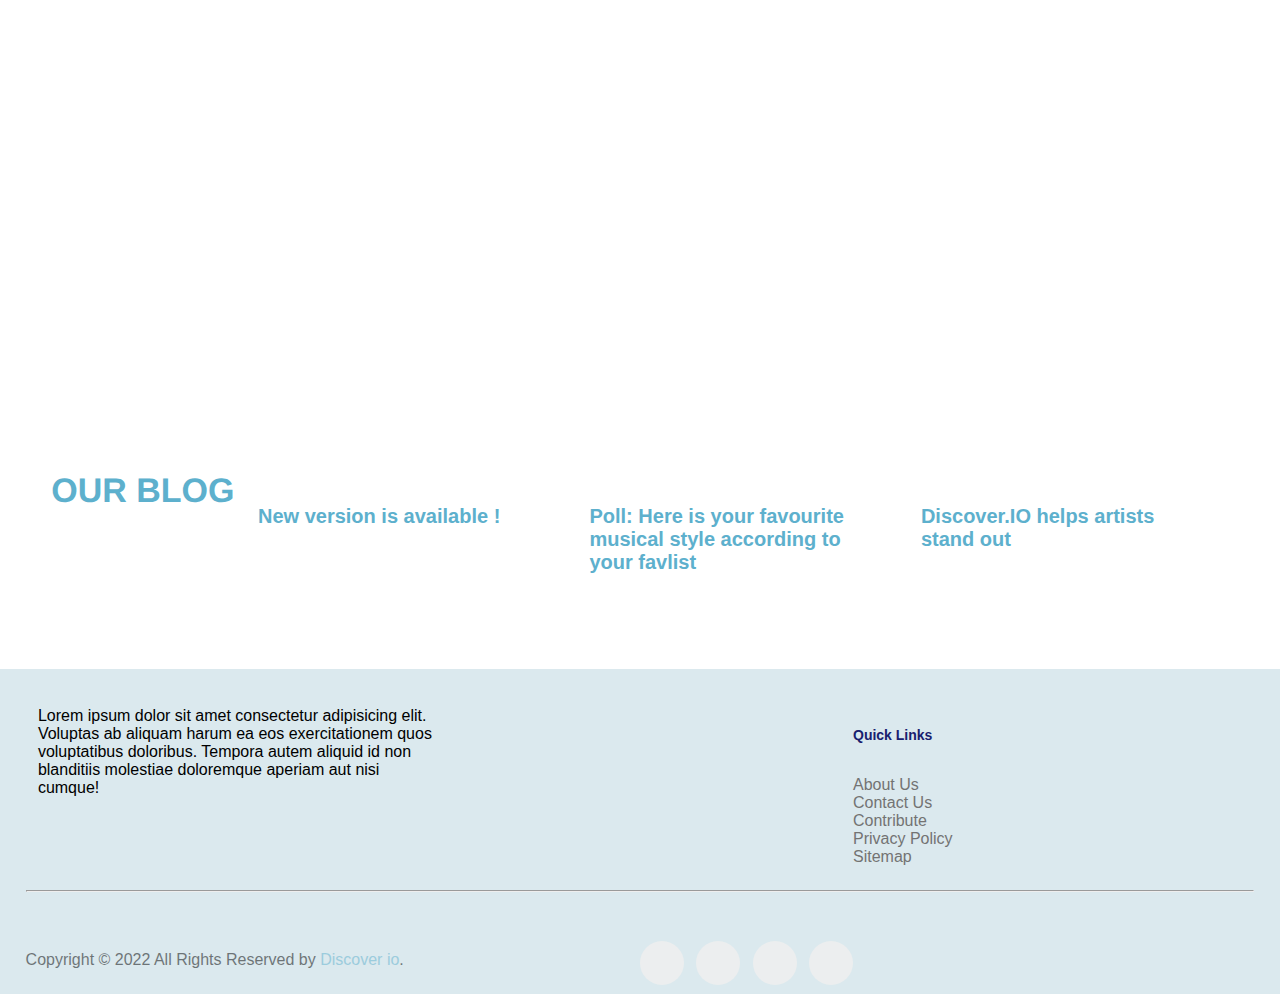
==== commit 5791bb7d: "♻️ refactor: Corrections de remontées SONAR" ====
--- a/about.html
+++ b/about.html
@@ -32,8 +32,7 @@
     <nav class="row absolute fullwidth more_important" style="height: 14vh;">
       <div class="column middlescreen logo_horizontal"><a href="https://discoverio.fr" style="height: 14vh;">
 
-          <!--?xml version="1.0" encoding="UTF-8" standalone="no"?-->
-          <!-- Created with Inkscape (http://www.inkscape.org/) -->
+          
 
           <svg xmlns:dc="http://purl.org/dc/elements/1.1/" xmlns:cc="http://creativecommons.org/ns#"
             xmlns:rdf="http://www.w3.org/1999/02/22-rdf-syntax-ns#" xmlns:svg="http://www.w3.org/2000/svg"
@@ -84,7 +83,7 @@
 
     <div style="top:-58vh;position: relative;">
 
-      <div class="row album_cover">
+      <div class="fixed-row album_cover">
         <img src="assets/img/17.jpg" alt="" srcset="" class="">
         <img src="assets/img/18.jpg" alt="" srcset="" class="">
         <img src="assets/img/19.jpg" alt="" srcset="" class="">
@@ -103,7 +102,7 @@
         <img src="assets/img/16.jpg" alt="" srcset="" class="">
       </div>
 
-      <div class="row album_cover">
+      <div class="fixed-row album_cover">
         <img src="assets/img/9.jpg" alt="" srcset="" class="">
         <img src="assets/img/10.jpg" alt="" srcset="" class="">
         <img src="assets/img/11.jpg" alt="" srcset="" class="">
@@ -122,7 +121,7 @@
         <img src="assets/img/24.jpg" alt="" srcset="" class="">
       </div>
 
-      <div class="row album_cover">
+      <div class="fixed-row album_cover">
         <img src="assets/img/1.jpg" alt="" srcset="" class="">
         <img src="assets/img/2.jpg" alt="" srcset="" class="">
         <img src="assets/img/3.jpg" alt="" srcset="" class="">
@@ -275,17 +274,17 @@
 
         <div class="column middlescreen">
           <ul class="social-icons">
-            <li><a class="facebook" href="#"><i class="fa fa-brands fa-facebook"></i></a></li>
-            <li><a class="twitter" href="#"><i class="fa fa-brands fa-twitter"></i></a></li>
-            <li><a class="instagram" href="#"><i class="fa fa-brands fa-instagram"></i></a></li>
-            <li><a class="linkedin" href="#"><i class="fa fa-brands fa-linkedin"></i></a></li>
+            <li><a class="facebook" href="#"><i class="fa fa-brands fa-facebook" aria-hidden="true"></i></a></li>
+            <li><a class="twitter" href="#"><i class="fa fa-brands fa-twitter" aria-hidden="true"></i></a></li>
+            <li><a class="instagram" href="#"><i class="fa fa-brands fa-instagram" aria-hidden="true"></i></a></li>
+            <li><a class="linkedin" href="#"><i class="fa fa-brands fa-linkedin" aria-hidden="true"></i></a></li>
           </ul>
         </div>
       </div>
     </div>
 
     <div class="back-to-top-wrapper" data-aos="zoom-in-up">
-      <a href="#" class="con_back2top" aria-label="Scroll to Top"><i class="fa-solid fa-angle-up"></i></a>
+      <a href="#" class="con_back2top" aria-label="Scroll to Top"><i class="fa-solid fa-angle-up" aria-hidden="true"></i></a>
     </div>
 
   </footer>
--- a/assets/css/global.css
+++ b/assets/css/global.css
@@ -9,7 +9,7 @@
 
 body {
     margin: 0;
-    font-family: 'Cabin', sans-serif;
+    font-family: 'Cabin', Helvetica, Arial, Verdana, Tahoma, sans-serif;
     overflow-x: hidden;
     overflow-y: scroll;
     font-size: 16px
@@ -79,7 +79,11 @@
     font-size: 18px;
 }
 
-@media (max-width:800px) {
+.margin_btn{
+    margin: 0% 32% 0% 32% !important;
+}
+
+@media (max-width:900px) {
     .row {
         -webkit-flex-direction: column;
         flex-direction: column
@@ -88,6 +92,15 @@
     .column {
         width: 100% !important
     }
+    h1{
+        margin-top: 24vh !important
+    }
+    .margin_btn{
+        margin: 0% 16% 0% 16% !important;
+    }
+    .logo_horizontal{
+        text-align: center;
+    }
 }
 
 .header {
@@ -95,6 +108,11 @@
 }
 
 .row {
+    display: -webkit-flex;
+    display: flex
+}
+
+.fixed-row {
     display: -webkit-flex;
     display: flex
 }
@@ -286,7 +304,7 @@
     padding: 6%;
     border-radius: 24px;
     color: var(--backgroundColor);
-    font-family: "Varela Round";
+    font-family: "Varela Round", Helvetica, Arial, Verdana, Tahoma, sans-serif;
     font-weight: 900;
 }
 
@@ -297,7 +315,7 @@
 }
 
 .download:before {
-    font-family: "Font Awesome 5 Free";
+    font-family: "Font Awesome 5 Free", Helvetica, Arial, Verdana, Tahoma, sans-serif;
     content: "\f3cd";
     display: inline-block;
     padding-right: 3px;
@@ -306,7 +324,7 @@
 }
 
 .app:before {
-    font-family: "Font Awesome 5 Free";
+    font-family: "Font Awesome 5 Free", Helvetica, Arial, Verdana, Tahoma, sans-serif;
     content: "\f0ac";
     display: inline-block;
     padding-right: 3px;
@@ -395,7 +413,7 @@
 
 h2 {
     color: var(--secondaryColor);
-    font-family: "Montserrat";
+    font-family: "Montserrat", Helvetica, Arial, Verdana, Tahoma, sans-serif;
     font-size: 34px;
     text-transform: uppercase;
     text-rendering: geometricPrecision;
@@ -415,7 +433,7 @@
 }
 
 p {
-    font-family: "Varela Round";
+    font-family: "Varela Round", Helvetica, Arial, Verdana, Tahoma, sans-serif;
     opacity: 0.5;
 }
 
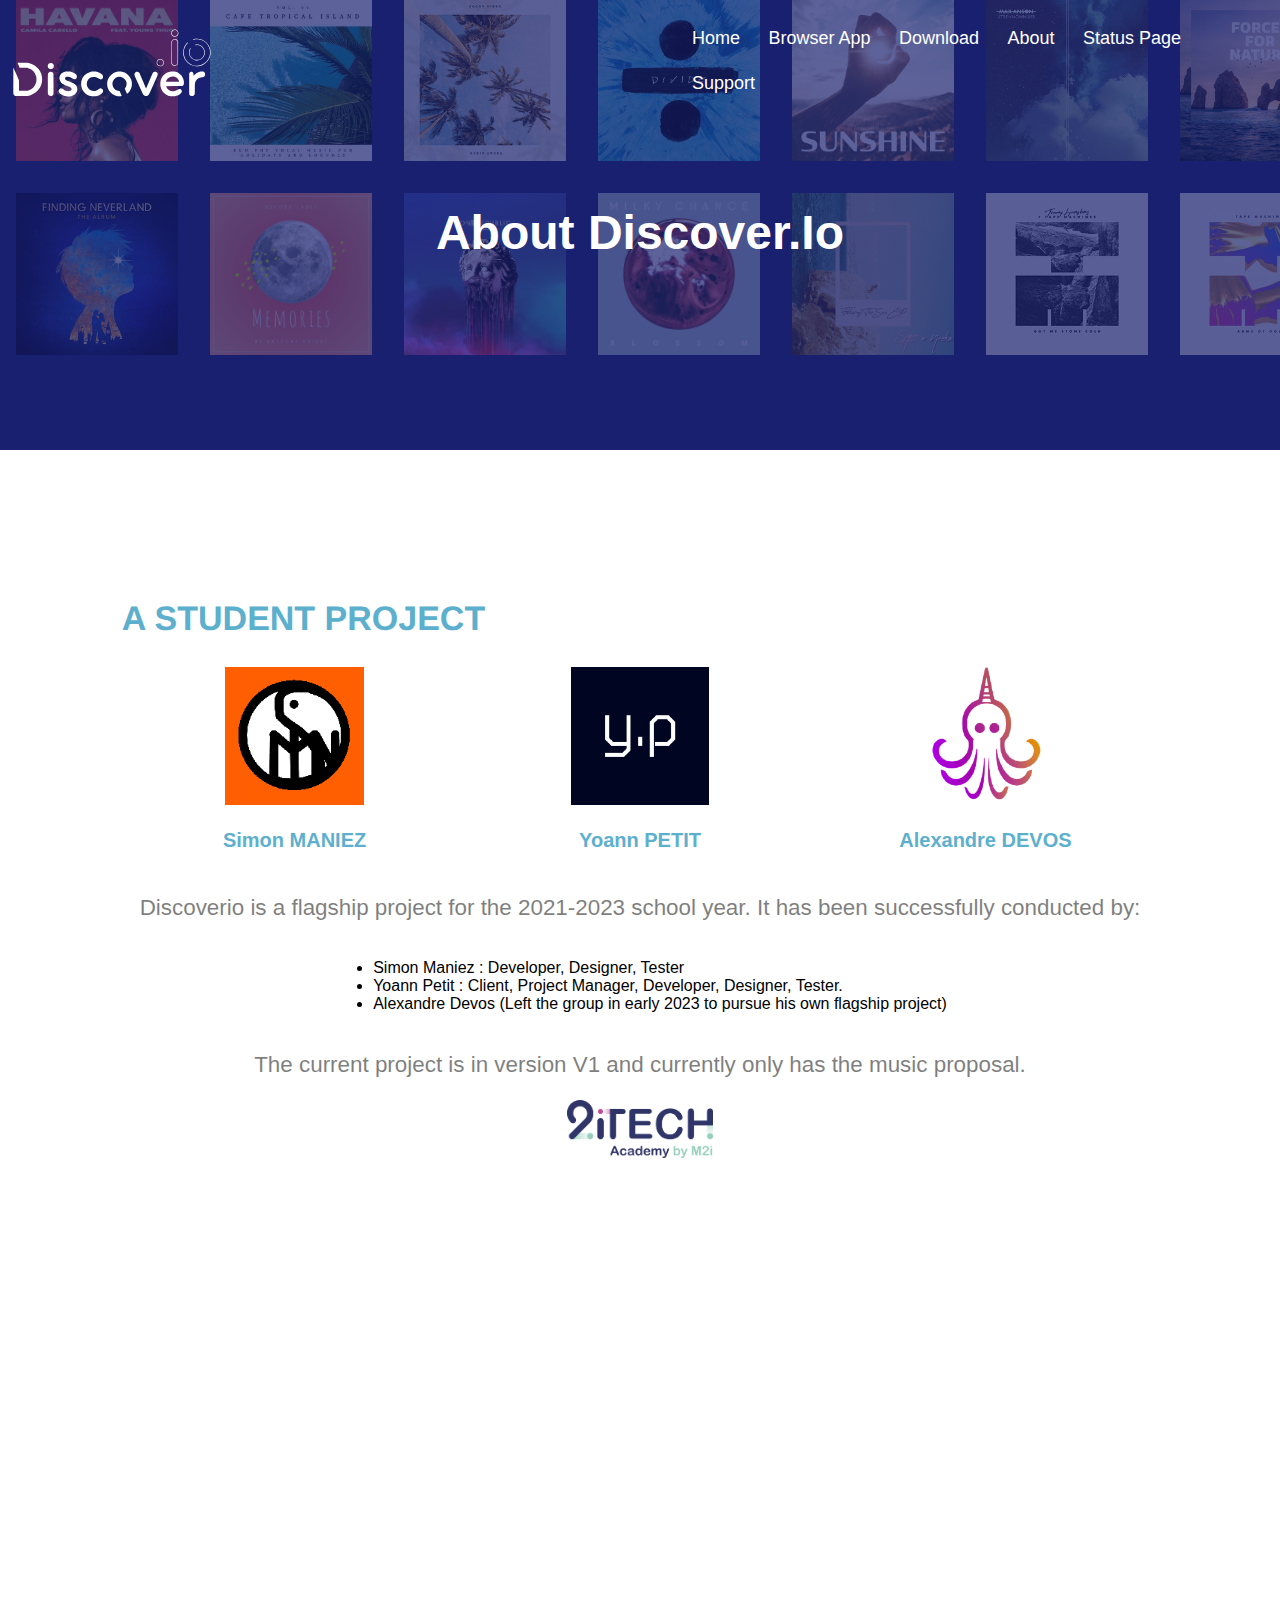
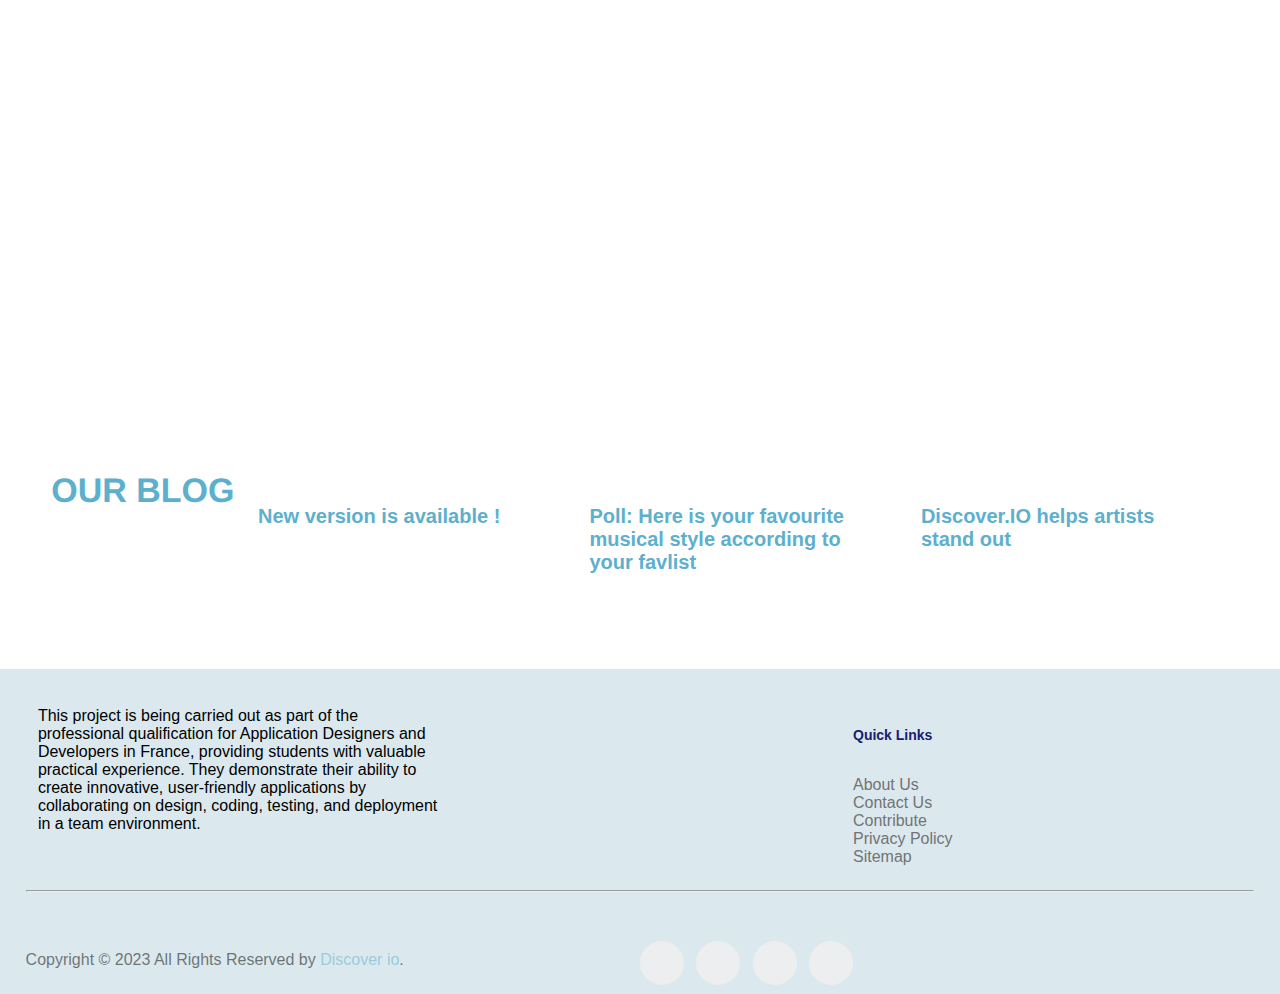
==== commit 445e7e34: "Website update" ====
--- a/about.html
+++ b/about.html
@@ -81,71 +81,50 @@
     <h1>About Discover.Io</h1>
 
 
-    <div style="top:-58vh;position: relative;">
-
-      <div class="fixed-row album_cover">
-        <img src="assets/img/17.jpg" alt="" srcset="" class="">
-        <img src="assets/img/18.jpg" alt="" srcset="" class="">
-        <img src="assets/img/19.jpg" alt="" srcset="" class="">
-        <img src="assets/img/20.jpg" alt="" srcset="" class="">
-        <img src="assets/img/21.jpg" alt="" srcset="" class="">
-        <img src="assets/img/22.jpg" alt="" srcset="" class="">
-        <img src="assets/img/23.jpg" alt="" srcset="" class="">
-        <img src="assets/img/24.jpg" alt="" srcset="" class="">
-        <img src="assets/img/9.jpg" alt="" srcset="" class="">
-        <img src="assets/img/10.jpg" alt="" srcset="" class="">
-        <img src="assets/img/11.jpg" alt="" srcset="" class="">
-        <img src="assets/img/12.jpg" alt="" srcset="" class="">
-        <img src="assets/img/13.jpg" alt="" srcset="" class="">
-        <img src="assets/img/14.jpg" alt="" srcset="" class="">
-        <img src="assets/img/15.jpg" alt="" srcset="" class="">
-        <img src="assets/img/16.jpg" alt="" srcset="" class="">
-      </div>
-
-      <div class="fixed-row album_cover">
-        <img src="assets/img/9.jpg" alt="" srcset="" class="">
-        <img src="assets/img/10.jpg" alt="" srcset="" class="">
-        <img src="assets/img/11.jpg" alt="" srcset="" class="">
-        <img src="assets/img/12.jpg" alt="" srcset="" class="">
-        <img src="assets/img/13.jpg" alt="" srcset="" class="">
-        <img src="assets/img/14.jpg" alt="" srcset="" class="">
-        <img src="assets/img/15.jpg" alt="" srcset="" class="">
-        <img src="assets/img/16.jpg" alt="" srcset="" class="">
-        <img src="assets/img/17.jpg" alt="" srcset="" class="">
-        <img src="assets/img/18.jpg" alt="" srcset="" class="">
-        <img src="assets/img/19.jpg" alt="" srcset="" class="">
-        <img src="assets/img/20.jpg" alt="" srcset="" class="">
-        <img src="assets/img/21.jpg" alt="" srcset="" class="">
-        <img src="assets/img/22.jpg" alt="" srcset="" class="">
-        <img src="assets/img/23.jpg" alt="" srcset="" class="">
-        <img src="assets/img/24.jpg" alt="" srcset="" class="">
-      </div>
-
-      <div class="fixed-row album_cover">
-        <img src="assets/img/1.jpg" alt="" srcset="" class="">
-        <img src="assets/img/2.jpg" alt="" srcset="" class="">
-        <img src="assets/img/3.jpg" alt="" srcset="" class="">
-        <img src="assets/img/4.jpg" alt="" srcset="" class="">
-        <img src="assets/img/5.jpg" alt="" srcset="" class="">
-        <img src="assets/img/6.jpg" alt="" srcset="" class="">
-        <img src="assets/img/7.jpg" alt="" srcset="" class="">
-        <img src="assets/img/8.jpg" alt="" srcset="" class="">
-        <img src="assets/img/25.jpg" alt="" srcset="" class="">
-        <img src="assets/img/26.jpg" alt="" srcset="" class="">
-        <img src="assets/img/27.jpg" alt="" srcset="" class="">
-        <img src="assets/img/28.jpg" alt="" srcset="" class="">
-        <img src="assets/img/29.jpg" alt="" srcset="" class="">
-        <img src="assets/img/30.jpg" alt="" srcset="" class="">
-        <img src="assets/img/31.jpg" alt="" srcset="" class="">
-        <img src="assets/img/32.jpg" alt="" srcset="" class="">
-      </div>      
-
-
-    </div>
-
-
-  </div>
-
+  <script>// Créer une fonction pour générer le code HTML
+    function generateAlbumHTML() {
+      var list1 = [
+        '1.jpg', '2.jpg', '3.jpg', '4.jpg', '5.jpg', '6.jpg', '7.jpg',
+        '8.jpg', '25.jpg', '26.jpg', '27.jpg', '28.jpg', '29.jpg', '30.jpg', '31.jpg', '32.jpg'
+      ];
+      
+      var list2 = [
+        '9.jpg', '10.jpg', '11.jpg', '12.jpg', '13.jpg', '14.jpg', '15.jpg', '16.jpg',
+        '17.jpg', '18.jpg', '19.jpg', '20.jpg', '21.jpg', '22.jpg', '23.jpg', '24.jpg'
+      ];
+      
+      var list3 = [
+        '17.jpg', '18.jpg', '19.jpg', '20.jpg', '21.jpg', '22.jpg', '23.jpg', '24.jpg',
+        '9.jpg', '10.jpg', '11.jpg', '12.jpg', '13.jpg', '14.jpg', '15.jpg', '16.jpg'
+      ];
+    
+      var albums = [list3, list2, list1];
+      var albumCount = albums.length;
+      var html = '<div style="top:-58vh;position: relative;">\n';
+    
+      for (var i = 0; i < albumCount; i++) {
+        html += '  <div class="fixed-row album_cover">\n';
+    
+        var currentAlbum = albums[i];
+        var imagesPerAlbum = currentAlbum.length;
+    
+        for (var j = 0; j < imagesPerAlbum; j++) {
+          html += '    <img src="assets/img/' + currentAlbum[j] + '" alt="album_cover_' + currentAlbum[j] + '" srcset="" class="">\n';
+        }
+    
+        html += '  </div>\n';
+      }
+    
+      html += '</div>\n';
+    
+      return html;
+    }
+    
+    var albumHTML = generateAlbumHTML();
+    document.write(albumHTML);
+    
+  </script>
+  </div>
   <!-- main page  -->
   <div class="page">
 
@@ -157,28 +136,38 @@
         <div class="dec-pancake">
           <div class="dec-box-pancake text-center">
             <div class="">
-              <img width="40%" src="https://images.unsplash.com/photo-1495615080073-6b89c9839ce0?ixlib=rb-1.2.1&ixid=MnwxMjA3fDB8MHxwaG90by1wYWdlfHx8fGVufDB8fHx8&auto=format&fit=crop&w=906&q=80" alt="">
+              <img width="40%" src="assets/img/team/74133461.png" alt="">
             </div>
             <h3>Simon MANIEZ</h3>
           </div>
           <div class="dec-box-pancake text-center">
             <div class="">
-              <img width="40%" src="https://images.unsplash.com/photo-1495615080073-6b89c9839ce0?ixlib=rb-1.2.1&ixid=MnwxMjA3fDB8MHxwaG90by1wYWdlfHx8fGVufDB8fHx8&auto=format&fit=crop&w=906&q=80" alt="">
+              <img width="40%" src="assets/img/team/10175551.png" alt="">
+            </div>
+            <h3>Yoann PETIT</h3>
+          </div>          
+          <div class="dec-box-pancake text-center">
+            <div class="">
+              <img width="40%" src="assets/img/team/94178423.png" alt="">
             </div>
             <h3>Alexandre DEVOS</h3>
           </div>
-          <div class="dec-box-pancake text-center">
-            <div class="">
-              <img width="40%" src="https://media-exp1.licdn.com/dms/image/C4E03AQFINmDX_Ua0mg/profile-displayphoto-shrink_800_800/0/1652901730731?e=1669852800&v=beta&t=6G69EWJ-0FgTiGVKsFMmc6x2e4hovmUeCncjXX4DP7M" alt="">
-            </div>
-            <h3>Yoann PETIT</h3>
+          <p>Discoverio is a flagship project for the 2021-2023 school year. It has been successfully conducted by:</p>
+
+          <ul>
+            <li>Simon Maniez : Developer, Designer, Tester</li>
+            <li>Yoann Petit : Client, Project Manager, Developer, Designer, Tester.</li>
+            <li>Alexandre Devos (Left the group in early 2023 to pursue his own flagship project)</li>
+          </ul>
+          <br>
+
+          <p>The current project is in version V1 and currently only has the music proposal.</p><br>
+          <br>
+
+            
           </div>
-          <p>Lorem ipsum dolor sit, amet consectetur adipisicing elit. Repudiandae eaque animi deleniti nesciunt
-            sapiente quos consequuntur eum excepturi doloribus autem voluptates id, voluptatem ratione cum
-            necessitatibus, beatae praesentium numquam soluta? Lorem ipsum dolor, sit amet consectetur adipisicing elit. Nam accusantium cupiditate, eaque rerum hic cumque libero adipisci iste molestiae impedit dignissimos harum quae suscipit commodi dicta earum magnam, ab eos?</p>
-            <img src="assets/img/2i_Tech Academy.png" alt="" width="15%">
-          </div>
-
+          <div class="text-center"><img src="assets/img/2i_Tech Academy.png" alt="" width="14%"></div>
+          
       </div>
 
 
@@ -241,9 +230,7 @@
     <div class="container p2">
       <div class="row">
         <div class="column middlescreen m1">
-
-          Lorem ipsum dolor sit amet consectetur adipisicing elit. Voluptas ab aliquam harum ea eos exercitationem quos
-          voluptatibus doloribus. Tempora autem aliquid id non blanditiis molestiae doloremque aperiam aut nisi cumque!
+          This project is being carried out as part of the professional qualification for Application Designers and Developers in France, providing students with valuable practical experience. They demonstrate their ability to create innovative, user-friendly applications by collaborating on design, coding, testing, and deployment in a team environment.
           </p>
         </div>
 
@@ -254,11 +241,11 @@
         <div class="column middlescreen">
           <h6>Quick Links</h6>
           <ul class="footer-links">
-            <li><a href="http://scanfcode.com/about/">About Us</a></li>
-            <li><a href="http://scanfcode.com/contact/">Contact Us</a></li>
-            <li><a href="http://scanfcode.com/contribute-at-scanfcode/">Contribute</a></li>
-            <li><a href="http://scanfcode.com/privacy-policy/">Privacy Policy</a></li>
-            <li><a href="http://scanfcode.com/sitemap/">Sitemap</a></li>
+            <li><a href="https://discoverio.fr/about/">About Us</a></li>
+            <li><a href="https://discoverio.fr/contact/">Contact Us</a></li>
+            <li><a href="https://discoverio.fr/contribute-at-scanfcode/">Contribute</a></li>
+            <li><a href="https://discoverio.fr/privacy-policy/">Privacy Policy</a></li>
+            <li><a href="https://discoverio.fr/sitemap/">Sitemap</a></li>
           </ul>
         </div>
       </div>
@@ -267,7 +254,7 @@
     <div class="container">
       <div class="row">
         <div class="column middlescreen p2">
-          <p class="copyright-text">Copyright &copy; 2022 All Rights Reserved by
+          <p class="copyright-text">Copyright &copy; 2023 All Rights Reserved by
             <a href="#">Discover io</a>.
           </p>
         </div>
